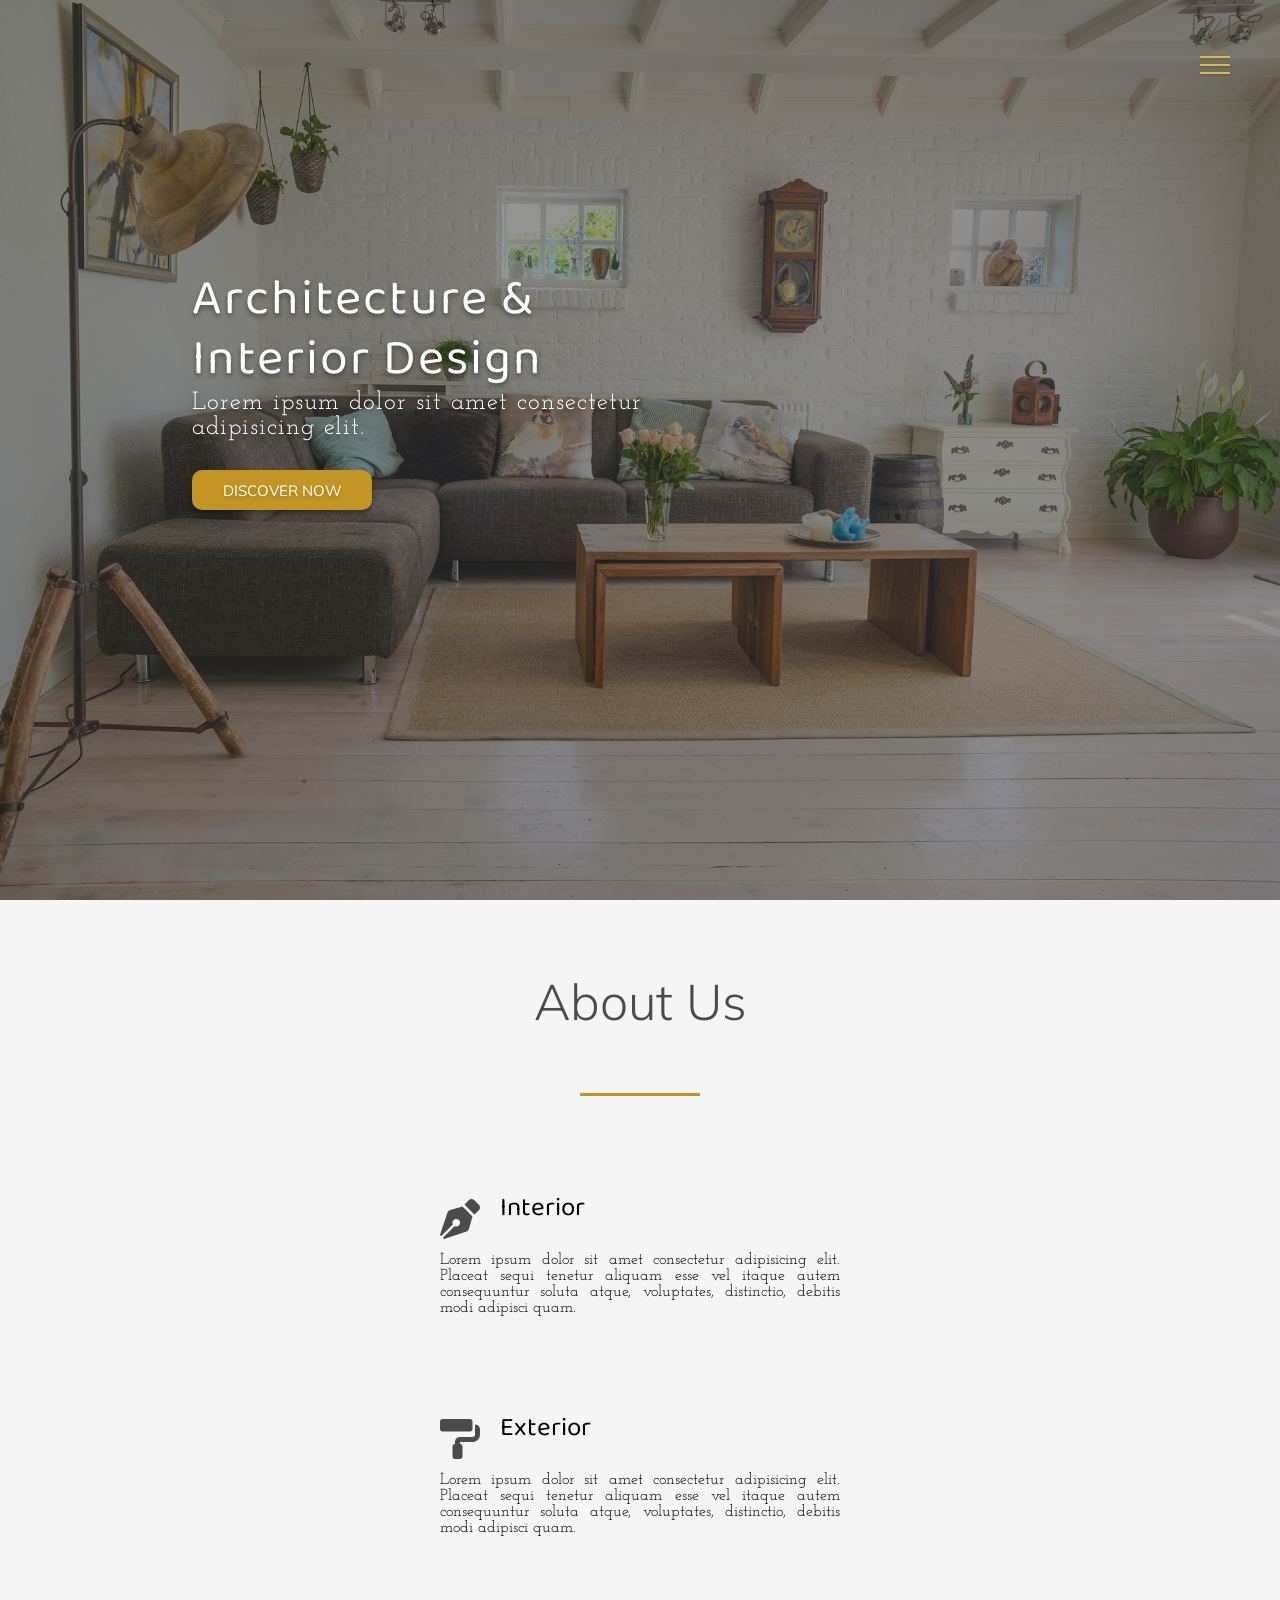
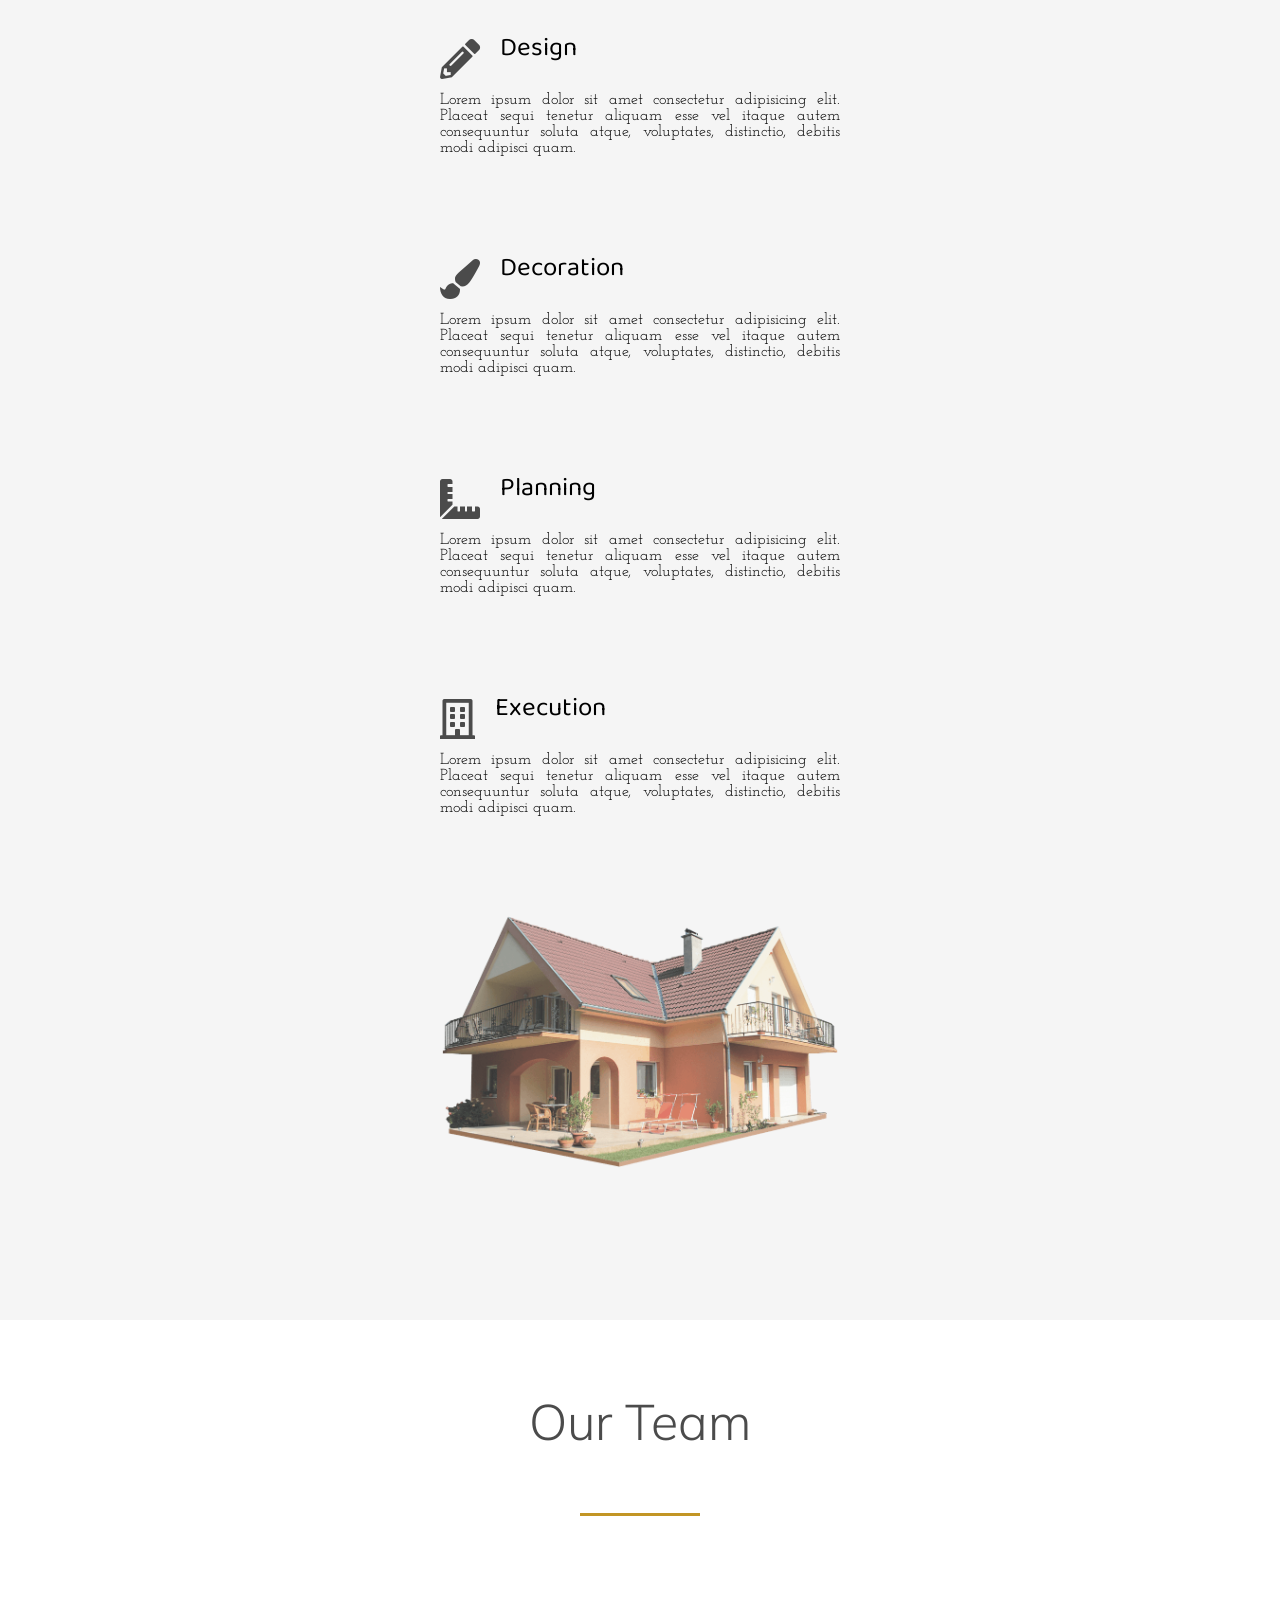
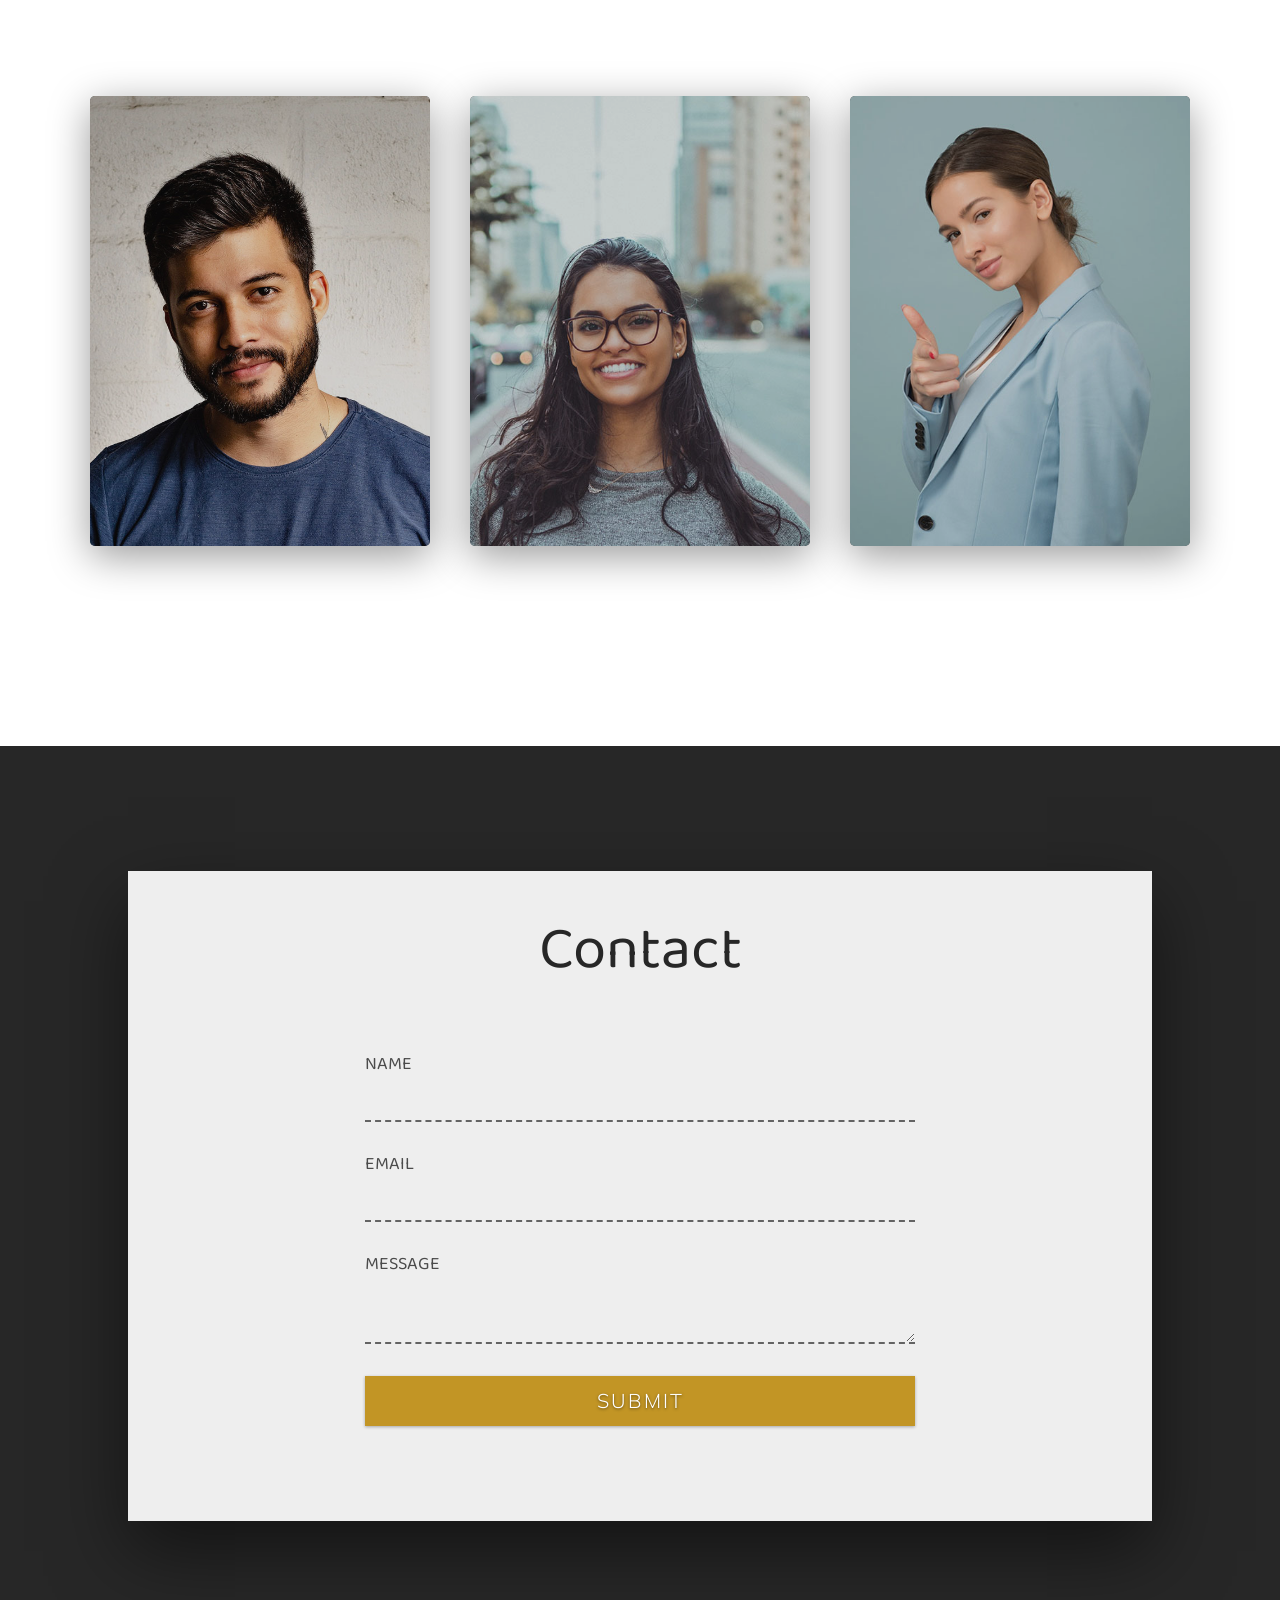
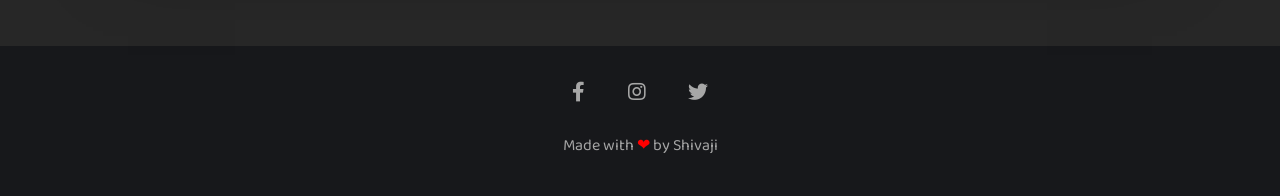
==== architecture/index.html @ 9f0a5a29 "Created Architecture website" ====
<!DOCTYPE html>
<html lang="en">
  <head>
    <meta charset="UTF-8" />
    <meta name="viewport" content="width=device-width, initial-scale=1.0" />
    <title>Architect Website</title>

    <!-- Font Awesome CSS -->
    <link
      rel="stylesheet"
      href="https://cdnjs.cloudflare.com/ajax/libs/font-awesome/5.14.0/css/all.min.css"
    />

    <!-- Google Fonts -->
    <link
      href="https://fonts.googleapis.com/css2?family=Baloo+Da+2:wght@400;500;600;700;800&family=Josefin+Slab:ital,wght@0,400;0,600;1,300;1,400;1,600&family=Mulish:ital,wght@0,300;0,400;0,500;1,300;1,400;1,500&display=swap"
      rel="stylesheet"
    />

    <!-- Custom CSS -->
    <link rel="stylesheet" href="style.css" />
  </head>
  <body>
    <div class="container">
      <div class="hamburger-menu">
        <div class="line line-1"></div>
        <div class="line line-2"></div>
        <div class="line line-3"></div>
        <span>Close</span>
      </div>
      <header class="header">
        <div class="img-wrapper">
          <img src="images/bg.jpg" alt="Background" />
        </div>
        <div class="banner">
          <h1>Architecture & Interior Design</h1>
          <p>Lorem ipsum dolor sit amet consectetur adipisicing elit.</p>
          <button>Discover now</button>
        </div>
      </header>

      <section class="sidebar">
        <ul class="menu">
          <li class="menu-item">
            <a href="#" class="menu-link" data-content="Home">Home</a>
          </li>
          <li class="menu-item">
            <a href="#" class="menu-link" data-content="About us">About us</a>
          </li>
          <li class="menu-item">
            <a href="#" class="menu-link" data-content="Team">Team</a>
          </li>
          <li class="menu-item">
            <a href="#" class="menu-link" data-content="Pricing">Pricing</a>
          </li>
          <li class="menu-item">
            <a href="#" class="menu-link" data-content="Contact">Contact</a>
          </li>
        </ul>
        <div class="social-media">
          <a href="#"><i class="fab fa-facebook-f"></i></a>
          <a href="#"><i class="fab fa-instagram"></i></a>
          <a href="#"><i class="fab fa-twitter"></i></a>
        </div>
      </section>

      <section class="about-us">
        <div class="section-header">
          <h1 class="section-heading">About Us</h1>
          <div class="underline"></div>
        </div>

        <div class="services">
          <div class="service">
            <div class="service-header">
              <i class="fas fa-pen-nib"></i>
              <h3>Interior</h3>
            </div>
            <p class="service-text">
              Lorem ipsum dolor sit amet consectetur adipisicing elit. Placeat
              sequi tenetur aliquam esse vel itaque autem consequuntur soluta
              atque, voluptates, distinctio, debitis modi adipisci quam.
            </p>
          </div>
          <div class="service">
            <div class="service-header">
              <i class="fas fa-paint-roller"></i>
              <h3>Exterior</h3>
            </div>
            <p class="service-text">
              Lorem ipsum dolor sit amet consectetur adipisicing elit. Placeat
              sequi tenetur aliquam esse vel itaque autem consequuntur soluta
              atque, voluptates, distinctio, debitis modi adipisci quam.
            </p>
          </div>
          <div class="service">
            <div class="service-header">
              <i class="fas fa-pencil-alt"></i>
              <h3>Design</h3>
            </div>
            <p class="service-text">
              Lorem ipsum dolor sit amet consectetur adipisicing elit. Placeat
              sequi tenetur aliquam esse vel itaque autem consequuntur soluta
              atque, voluptates, distinctio, debitis modi adipisci quam.
            </p>
          </div>
          <div class="service">
            <div class="service-header">
              <i class="fas fa-paint-brush"></i>
              <h3>Decoration</h3>
            </div>
            <p class="service-text">
              Lorem ipsum dolor sit amet consectetur adipisicing elit. Placeat
              sequi tenetur aliquam esse vel itaque autem consequuntur soluta
              atque, voluptates, distinctio, debitis modi adipisci quam.
            </p>
          </div>
          <div class="service">
            <div class="service-header">
              <i class="fas fa-ruler-combined"></i>
              <h3>Planning</h3>
            </div>
            <p class="service-text">
              Lorem ipsum dolor sit amet consectetur adipisicing elit. Placeat
              sequi tenetur aliquam esse vel itaque autem consequuntur soluta
              atque, voluptates, distinctio, debitis modi adipisci quam.
            </p>
          </div>
          <div class="service">
            <div class="service-header">
              <i class="far fa-building"></i>
              <h3>Execution</h3>
            </div>
            <p class="service-text">
              Lorem ipsum dolor sit amet consectetur adipisicing elit. Placeat
              sequi tenetur aliquam esse vel itaque autem consequuntur soluta
              atque, voluptates, distinctio, debitis modi adipisci quam.
            </p>
          </div>
          <div class="about-us-img-wrapper">
            <img src="images/house.png" alt="Aboutus" />
          </div>
        </div>
      </section>

      <section class="team">
        <div class="section-header">
          <h1 class="section-heading">Our Team</h1>
          <div class="underline"></div>
        </div>

        <div class="cards-wrapper">
          <div class="card" data-tilt>
            <div class="card-img-wrapper">
              <img src="images/person-1.jpg" alt="CEO" />
            </div>
            <div class="card-info">
              <h2>John Smith</h2>
              <h3>CEO</h3>
              <p>
                "Lorem ipsum dolor sit amet consectetur adipisicing elit.
                Ratione, consectetur!"
              </p>
              <button>Read More</button>
            </div>
          </div>
          <div class="card" data-tilt>
            <div class="card-img-wrapper">
              <img src="images/person-2.jpg" alt="Designer" />
            </div>
            <div class="card-info">
              <h2>Ann Brown</h2>
              <h3>Designer</h3>
              <p>
                "Lorem ipsum dolor sit amet consectetur adipisicing elit.
                Ratione, consectetur!"
              </p>
              <button>Read More</button>
            </div>
          </div>
          <div class="card" data-tilt>
            <div class="card-img-wrapper">
              <img src="images/person-3.jpg" alt="Architect" />
            </div>
            <div class="card-info">
              <h2>Mary Doe</h2>
              <h3>Architect</h3>
              <p>
                "Lorem ipsum dolor sit amet consectetur adipisicing elit.
                Ratione, consectetur!"
              </p>
              <button>Read More</button>
            </div>
          </div>
        </div>
      </section>

      <section class="contact">
        <div class="contact-wrapper">
          <div class="contact-left"></div>
          <div class="contact-right">
            <h1 class="contact-heading">Contact</h1>
            <form action="#">
              <div class="input-group">
                <input type="text" class="field" />
                <label class="input-label">Name</label>
              </div>
              <div class="input-group">
                <input type="email" class="field" />
                <label class="input-label">Email</label>
              </div>
              <div class="input-group">
                <textarea class="field"></textarea>
                <label class="message">Message</label>
              </div>
              <input type="submit" value="Submit" class="submit-btn" />
            </form>
          </div>
        </div>
      </section>

      <footer class="footer">
        <div class="footer-content">
          <p class="copyright">
            Made with <span style="color: red;">❤</span> by Shivaji
          </p>
          <div class="social-list">
            <a href="#"><i class="fab fa-facebook-f"></i></a>
            <a href="#"><i class="fab fa-instagram"></i></a>
            <a href="#"><i class="fab fa-twitter"></i></a>
          </div>
        </div>
      </footer>
    </div>

    <a href="#" class="scroll-btn" onclick="topFunction()" id="scroll-btn">
      <i class="fas fa-arrow-up"></i>
    </a>

    <!-- Custom JS -->
    <script src="main.js"></script>

    <!-- JQuery Plugin -->
    <script
      src="https://code.jquery.com/jquery-3.5.1.js"
      integrity="sha256-QWo7LDvxbWT2tbbQ97B53yJnYU3WhH/C8ycbRAkjPDc="
      crossorigin="anonymous"
    ></script>

    <!-- Tilt JS Plugin -->
    <script src="tilt.js"></script>
  </body>
</html>
---- architecture/style.css ----
* {
  margin: 0;
  padding: 0;
  outline: none;
  box-sizing: border-box;
  list-style: none;
  text-decoration: none;
}

html {
  font-size: 62.5%;
  scroll-behavior: smooth;
}

.hamburger-menu {
  width: 3rem;
  height: 3rem;
  position: fixed;
  top: 5rem;
  right: 5rem;
  z-index: 200;
  display: flex;
  flex-direction: column;
  justify-content: space-evenly;
  cursor: pointer;
  transition: right 0.7s;
}

.change .hamburger-menu {
  right: 33rem;
}

.line {
  width: 100%;
  height: 0.2rem;
  background-color: #e2b646;
  box-shadow: 0 0.1rem 0.2rem rgba(0, 0, 0, 0.2);
}

.change .line {
  background-color: rgba(0, 0, 0, 0.8);
}

.change .line-1 {
  transform: rotate(45deg) translate(0.3rem, 0.8rem);
}

.change .line-2 {
  opacity: 0;
  visibility: hidden;
}

.change .line-3 {
  transform: rotate(-45deg) translate(0.3rem, -0.8rem);
}

.hamburger-menu span {
  position: absolute;
  left: 5rem;
  width: 10rem;
  height: 4rem;
  background-color: #e2b646;
  display: flex;
  justify-content: center;
  align-items: center;
  color: #fff;
  font-family: "Baloo Da 2", serif;
  font-size: 1.6rem;
  letter-spacing: 0.1rem;
  opacity: 0;
  visibility: hidden;
  transition: all 0.2s;
}

.change .hamburger-menu:hover span {
  opacity: 1;
  visibility: visible;
}

.hamburger-menu span::before {
  content: "";
  position: absolute;
  border-left: 1rem solid transparent;
  border-right: 1rem solid #e2b646;
  border-bottom: 1rem solid transparent;
  border-top: 1rem solid transparent;
  top: 50%;
  left: -2rem;
  transform: translateY(-50%);
}

.header {
  width: 100%;
  height: 100vh;
  position: relative;
  perspective: 100rem;
  overflow: hidden;
}

.img-wrapper {
  width: 100%;
  height: 100%;
  background-color: rgba(0, 0, 0, 0.8);
  overflow: hidden;
}

.img-wrapper img {
  width: 100%;
  height: 100%;
  object-fit: cover;
  opacity: 0.5;
  animation: scale 25s;
}

@keyframes scale {
  0% {
    transform: scale(1.3);
  }
  100% {
    transform: scale(1);
  }
}

.banner {
  position: absolute;
  top: 30%;
  left: 15%;
}

.banner h1 {
  font-family: "Baloo Da 2", serif;
  font-size: 8rem;
  font-weight: 300;
  color: #fff;
  width: 50%;
  line-height: 9rem;
  letter-spacing: 0.2rem;
  text-shadow: 0 0.3rem 0.5rem rgba(0, 0, 0, 0.4);
  opacity: 0;
  animation: moveBanner 1s 0.5s forwards;
}

.banner p {
  font-family: "Josefin Slab", serif;
  font-size: 4rem;
  color: #fff;
  width: 70%;
  letter-spacing: 0.1rem;
  margin-bottom: 3rem;
  text-shadow: 0 0.3rem 0.5rem rgba(0, 0, 0, 0.4);
  opacity: 0;
  animation: moveBanner 1s 0.7s forwards;
}

.banner button {
  width: 25rem;
  height: 7rem;
  background-color: #c29525;
  border: none;
  font-family: "Mulish", serif;
  font-size: 2rem;
  text-transform: uppercase;
  color: #fff;
  text-shadow: 0 0.2rem 0.4rem rgba(0, 0, 0, 0.2);
  box-shadow: 0 0.3rem 0.5rem rgba(0, 0, 0, 0.4);
  border-radius: 1rem;
  opacity: 0;
  animation: moveBanner 1s 0.9s forwards;
}

@keyframes moveBanner {
  0% {
    transform: translateY(40rem) rotateY(-20deg);
  }
  100% {
    transform: translateY(0) rotateY(0);
    opacity: 1;
  }
}

.sidebar {
  width: 40rem;
  height: 100vh;
  position: fixed;
  top: 0;
  right: -40rem;
  background-color: #fff;
  transition: right 0.5s;
  z-index: 100;
}

.change .sidebar {
  right: 0;
}

.menu {
  position: absolute;
  top: 40%;
  left: 50%;
  transform: translate(-50%, -50%);
}

.menu-item {
  text-align: center;
}

.menu-link {
  font-family: "Baloo Da 2", serif;
  font-size: 4rem;
  color: #555;
  position: relative;
}

.menu-link::before {
  content: attr(data-content);
  position: absolute;
  top: 0;
  left: 0;
  color: #c29525;
  width: 0;
  overflow: hidden;
  white-space: nowrap;
  transition: width 0.3s ease-in-out;
}

.menu-link:hover::before {
  width: 100%;
}

.social-media {
  position: absolute;
  bottom: 3rem;
  width: 100%;
  display: flex;
  justify-content: center;
}

.social-media i {
  font-size: 2.2rem;
  margin: 3rem;
  width: 4.5rem;
  height: 4.5rem;
  background-color: #777;
  color: #fff;
  display: flex;
  justify-content: center;
  align-items: center;
  border-radius: 50%;
  transition: background-color 0.35s;
}

.social-media i:hover {
  background-color: #c29525;
}

.about-us {
  width: 100%;
  background-color: #f5f5f5;
  padding-bottom: 15rem;
}

.section-header {
  display: flex;
  flex-direction: column;
  align-items: center;
  padding: 7rem 0 10rem 0;
}

.section-heading {
  font-family: "Mulish", serif;
  font-size: 5rem;
  font-weight: 300;
  color: #4b4b4b;
  margin-bottom: 6rem;
}

.underline {
  width: 12rem;
  height: 0.3rem;
  background-color: #c29525;
}

.services {
  width: 100%;
  height: 100%;
  display: grid;
  grid-template-columns: repeat(16, 1fr);
  grid-template-rows: repeat(6, 6rem);
  grid-row-gap: 4rem;
}

.service {
  width: 100%;
  margin-bottom: 2rem;
}

.service:nth-child(1) {
  grid-column: 4/7;
  grid-row: 1/3;
}
.service:nth-child(2) {
  grid-column: 3/6;
  grid-row: 3/5;
}
.service:nth-child(3) {
  grid-column: 4/7;
  grid-row: 5/-1;
}
.service:nth-child(4) {
  grid-column: 11/14;
  grid-row: 1/3;
}
.service:nth-child(5) {
  grid-column: 12/15;
  grid-row: 3/5;
}
.service:nth-child(6) {
  grid-column: 11/14;
  grid-row: 5/-1;
}

.service-header {
  display: flex;
  align-items: center;
  margin-bottom: 1rem;
}

.service-header i {
  font-size: 4rem;
  color: #4b4b4b;
  margin-right: 2rem;
}

.service-header h3 {
  font-family: "Baloo Da 2", serif;
  font-size: 2.6rem;
  line-height: 2.6rem;
  font-weight: 400;
  margin-bottom: 2rem;
}

.service-text {
  font-family: "Josefin Slab", serif;
  font-size: 1.6rem;
  text-align: justify;
}

.about-us-img-wrapper {
  grid-column: 7/11;
  grid-row: 2/5;
  width: 100%;
}

.about-us-img-wrapper img {
  height: 100%;
  object-fit: cover;
  opacity: 0.8;
}

.team {
  display: flex;
  flex-direction: column;
  justify-content: center;
  align-items: center;
  padding: 0 5rem 20rem 5rem;
}

.cards-wrapper {
  display: flex;
  justify-content: space-evenly;
  margin-top: 8rem;
  width: 100%;
}

.card {
  width: 37rem;
  height: 45rem;
  box-shadow: 0 1rem 4rem rgba(0, 0, 0, 0.4);
  border-radius: 0.5rem;
  position: relative;
}

.card-img-wrapper {
  width: 100%;
  height: 100%;
  background-color: #262626;
  border-radius: 0.5rem;
}

.card-img-wrapper img {
  width: 100%;
  height: 100%;
  object-fit: cover;
  opacity: 0.8;
  border-radius: 0.5rem;
  transition: opacity 0.3s;
}

.card:hover .card-img-wrapper img {
  opacity: 0.5;
}

.card-info {
  position: absolute;
  bottom: 0;
  padding: 2rem;
  text-shadow: 0 0.2rem 0.5rem rgba(0, 0, 0, 0.4);
  opacity: 0;
  visibility: hidden;
  transition: all 0.3s;
}

.card:hover .card-info {
  bottom: 2rem;
  opacity: 1;
  visibility: visible;
}

.card-info h2 {
  font-family: "Baloo Da 2", serif;
  font-size: 2.5rem;
  line-height: 2.5rem;
  font-weight: 300;
  color: #eee;
}

.card-info h3 {
  font-family: "Mulish", serif;
  font-size: 2rem;
  font-weight: 500;
  color: #a52a2a;
  margin-bottom: 1rem;
}

.card-info p {
  font-family: "Baloo Da 2", serif;
  font-size: 1.4rem;
  line-height: 1.6rem;
  font-weight: 300;
  color: #eee;
  width: 80%;
  margin-bottom: 2rem;
}

.card-info button {
  width: 10rem;
  height: 3rem;
  background-color: #c29525;
  border: none;
  font-family: "Baloo Da 2", serif;
  font-size: 1.4rem;
  line-height: 1.5rem;
  color: #eee;
  border-radius: 0.3rem;
  box-shadow: 0 0.1rem 0.8rem rgba(0, 0, 0, 0.4);
}

.contact {
  width: 100%;
  height: 100vh;
  background-color: #272727;
  display: flex;
  justify-content: center;
  align-items: center;
}

.contact-wrapper {
  width: 60%;
  height: 75rem;
  display: flex;
  box-shadow: 0 3rem 7rem rgba(0, 0, 0, 0.5);
}

.contact-left {
  width: 35%;
  background: linear-gradient(rgba(15, 15, 15, 0.6), rgba(22, 22, 22, 0.9)),
    url("images/contact-bg.jpg") center no-repeat;
  background-size: cover;
}

.contact-right {
  width: 65%;
  background-color: #eee;
  padding: 3rem 10rem 10rem 10rem;
}

.contact-heading {
  font-family: "Baloo Da 2", serif;
  font-size: 6rem;
  font-weight: 300;
  color: #272727;
  margin-bottom: 5rem;
  text-align: center;
}

.contact-right form {
  width: 100%;
  display: flex;
  flex-direction: column;
  align-items: center;
}

.input-group {
  position: relative;
}

.field {
  width: 45rem;
  background-color: transparent;
  border: none;
  border-bottom: 0.2rem dashed #636363;
  margin: 3rem 0;
  padding: 1rem 1rem 1rem 0;
  font-family: "Mulish", serif;
  font-size: 1.6rem;
  color: #4b4b4b;
}

.input-group input {
  height: 4rem;
}

.input-group textarea {
  max-height: 7rem;
  max-width: 45rem;
}

.field:focus {
  border-bottom-style: solid;
}

.input-group label {
  position: absolute;
  left: 0;
  top: -0.3rem;
  font-family: "Baloo Da 2", serif;
  font-size: 1.8rem;
  color: #4b4b4b;
  text-transform: uppercase;
  pointer-events: none;
  transition: all 0.3s;
}

.input-label {
  bottom: 3rem;
}

.message {
  bottom: 6rem;
}

/* .field:focus ~ label {
  transform: translateY(-3rem);
  font-size: 1.2rem;
} */

.submit-btn {
  width: 45rem;
  height: 5rem;
  background-color: #c29525;
  color: #fff;
  border: none;
  font-family: "Mulish", serif;
  font-size: 2rem;
  font-weight: 300;
  text-transform: uppercase;
  letter-spacing: 0.2rem;
  cursor: pointer;
  text-shadow: 0 0.1rem 0.3rem rgba(0, 0, 0, 0.5);
  box-shadow: 0 0.1rem 0.3rem rgba(0, 0, 0, 0.3);
}

.footer {
  width: 100%;
  height: 15rem;
  background-color: #17181b;
  display: flex;
  justify-content: center;
  align-items: center;
}

.footer-content {
  width: 60%;
  display: flex;
  justify-content: space-between;
}

.copyright {
  font-family: "Baloo Da 2", serif;
  font-size: 1.6rem;
  color: #a7a7a7;
}

.social-list a {
  margin: 0 2rem;
}

.social-list i {
  font-size: 2rem;
  color: #a7a7a7;
}

.social-list i:hover {
  color: #e2b646;
}

.scroll-btn {
  position: fixed;
  right: 5rem;
  bottom: 5rem;
  width: 4.5rem;
  height: 4.5rem;
  background-color: #e2b646;
  display: flex;
  justify-content: center;
  align-items: center;
  font-size: 2rem;
  color: #fff;
  box-shadow: 0 0.1rem 0.6rem rbad(0, 0, 0, 0.2);
  border-radius: 0.6rem;
}

@media (max-width: 1500px) {
  .about-us-img-wrapper {
    grid-row: 3/-2;
  }

  .service:nth-child(2) {
    grid-column: 3/6;
    grid-row: 4/6;
  }
  .service:nth-child(3) {
    grid-column: 4/7;
    grid-row: 6/-1;
  }
  .service:nth-child(5) {
    grid-column: 12/15;
    grid-row: 4/6;
  }
  .service:nth-child(6) {
    grid-column: 11/14;
    grid-row: 6/-1;
  }

  .card {
    width: 34rem;
  }

  .contact-wrapper {
    width: 80%;
    height: 65rem;
  }
  .footer-content {
    width: 80%;
  }
}

@media (max-width: 1400px) {
  .banner h1 {
    font-size: 6rem;
    line-height: 7rem;
  }

  .banner p {
    font-size: 3rem;
  }

  .banner button {
    width: 20rem;
    height: 5rem;
    font-size: 1.6rem;
  }

  .menu-link {
    font-size: 3rem;
  }

  .service:nth-child(1) {
    grid-column: 3 / 7;
  }

  .service:nth-child(2) {
    grid-column: 2 / 6;
  }

  .service:nth-child(3) {
    grid-column: 3 / 7;
  }

  .service:nth-child(4) {
    grid-column: 11 / 15;
  }

  .service:nth-child(5) {
    grid-column: 12 / 16;
  }

  .service:nth-child(6) {
    grid-column: 11 / 15;
  }
}

@media (max-width: 1300px) {
  .banner h1 {
    font-size: 5rem;
    line-height: 6rem;
  }

  .banner p {
    font-size: 2.5rem;
  }

  .banner button {
    width: 18rem;
    height: 4rem;
    font-size: 1.5rem;
  }

  .services {
    display: flex;
    flex-direction: column;
    align-items: center;
  }

  .service {
    width: 40rem;
    margin-bottom: 6rem;
  }

  .about-us-img-wrapper {
    width: 40rem;
  }

  .about-us-img-wrapper img {
    width: 100%;
  }

  .contact-left {
    width: 0;
  }

  .contact-right {
    width: 100%;
  }

  .field {
    width: 55rem;
  }

  .input-group textarea {
    max-width: 55rem;
  }

  .submit-btn {
    width: 55rem;
  }

  .footer-content {
    flex-direction: column;
    align-items: center;
    text-align: center;
    width: 50%;
  }

  .copyright {
    order: 1;
    margin-top: 3rem;
  }
}

@media (max-width: 700px) {
  .banner h1 {
    font-size: 4rem;
    line-height: 5rem;
  }

  .banner p {
    font-size: 2rem;
  }

  .field {
    width: 35rem;
  }

  .input-group textarea {
    max-width: 35rem;
  }

  .submit-btn {
    width: 35rem;
  }
}

@media (max-width: 500px) {
  html {
    font-size: 45%;
  }

  .sidebar {
    width: 100%;
    right: -100%;
  }

  .change .hamburger-menu {
    right: 38rem;
  }

  .service {
    width: 30rem;
  }

  .footer {
    height: 18rem;
  }
}
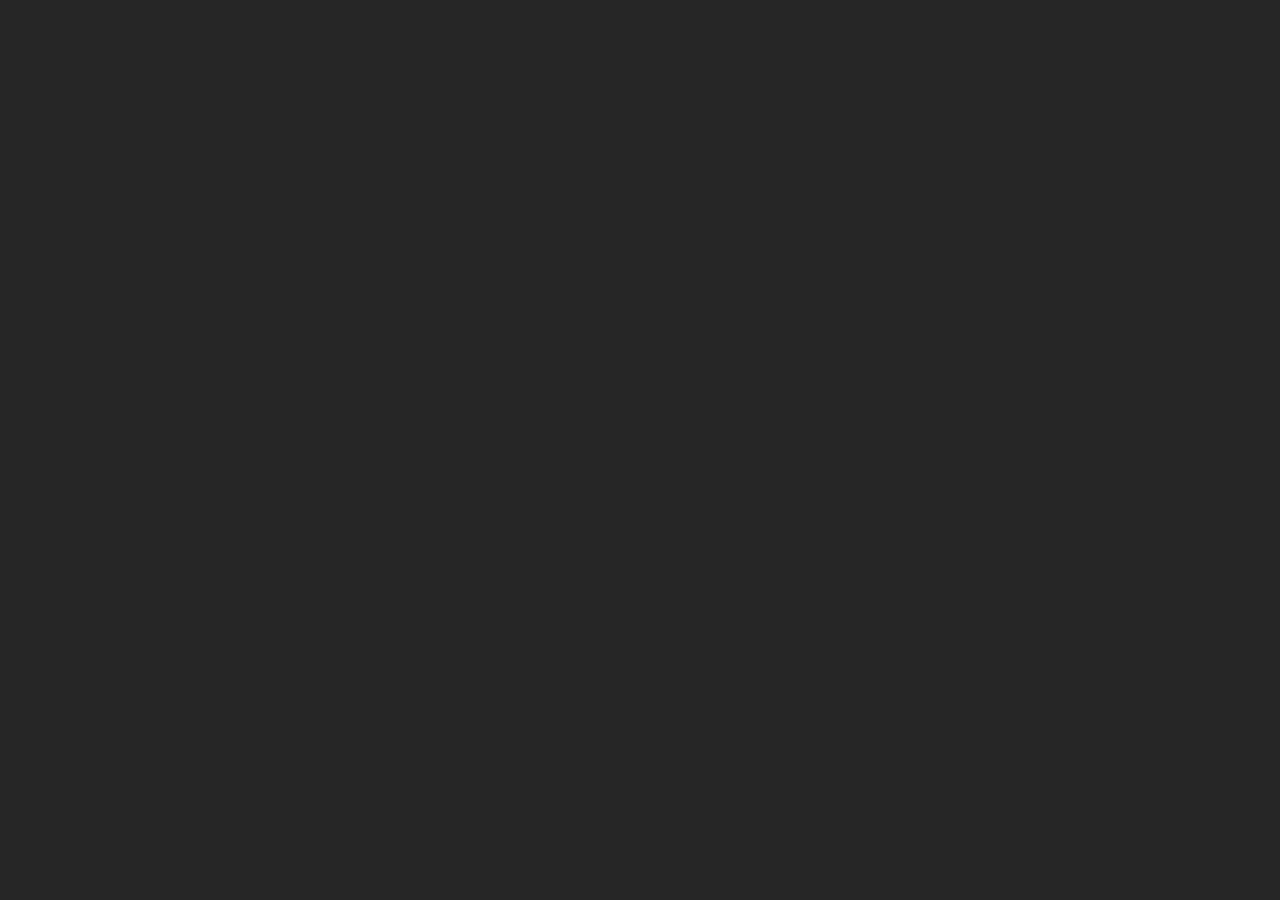
==== commit 3a87cd7c: "Added loading page feature" ====
--- a/architecture/index.html
+++ b/architecture/index.html
@@ -21,6 +21,19 @@
     <link rel="stylesheet" href="style.css" />
   </head>
   <body>
+    <div class="spinner-container">
+      <div class="circles">
+        <div></div>
+        <div></div>
+        <div></div>
+        <div></div>
+        <div></div>
+        <div></div>
+        <div></div>
+        <div></div>
+      </div>
+    </div>
+
     <div class="container">
       <div class="hamburger-menu">
         <div class="line line-1"></div>
@@ -45,16 +58,20 @@
             <a href="#" class="menu-link" data-content="Home">Home</a>
           </li>
           <li class="menu-item">
-            <a href="#" class="menu-link" data-content="About us">About us</a>
-          </li>
-          <li class="menu-item">
-            <a href="#" class="menu-link" data-content="Team">Team</a>
-          </li>
-          <li class="menu-item">
+            <a href="#aboutus" class="menu-link" data-content="About us"
+              >About us</a
+            >
+          </li>
+          <li class="menu-item">
+            <a href="#team" class="menu-link" data-content="Team">Team</a>
+          </li>
+          <!-- <li class="menu-item">
             <a href="#" class="menu-link" data-content="Pricing">Pricing</a>
-          </li>
-          <li class="menu-item">
-            <a href="#" class="menu-link" data-content="Contact">Contact</a>
+          </li> -->
+          <li class="menu-item">
+            <a href="#contact" class="menu-link" data-content="Contact"
+              >Contact</a
+            >
           </li>
         </ul>
         <div class="social-media">
@@ -64,7 +81,7 @@
         </div>
       </section>
 
-      <section class="about-us">
+      <section class="about-us" id="aboutus">
         <div class="section-header">
           <h1 class="section-heading">About Us</h1>
           <div class="underline"></div>
@@ -143,7 +160,7 @@
         </div>
       </section>
 
-      <section class="team">
+      <section class="team" id="team">
         <div class="section-header">
           <h1 class="section-heading">Our Team</h1>
           <div class="underline"></div>
@@ -195,7 +212,7 @@
         </div>
       </section>
 
-      <section class="contact">
+      <section class="contact" id="contact">
         <div class="contact-wrapper">
           <div class="contact-left"></div>
           <div class="contact-right">
@@ -231,11 +248,11 @@
           </div>
         </div>
       </footer>
+
+      <a href="#" class="scroll-btn" onclick="topFunction()" id="scroll-btn">
+        <i class="fas fa-arrow-up"></i>
+      </a>
     </div>
-
-    <a href="#" class="scroll-btn" onclick="topFunction()" id="scroll-btn">
-      <i class="fas fa-arrow-up"></i>
-    </a>
 
     <!-- Custom JS -->
     <script src="main.js"></script>
--- a/architecture/style.css
+++ b/architecture/style.css
@@ -10,6 +10,157 @@
 html {
   font-size: 62.5%;
   scroll-behavior: smooth;
+}
+
+.spinner-container {
+  position: absolute;
+  top: 0;
+  left: 0;
+  width: 100%;
+  height: 100vh;
+  background-color: #262626;
+  display: flex;
+  justify-content: center;
+  align-items: center;
+  transition: all 1s;
+  z-index: 300;
+}
+
+.display .spinner-container {
+  opacity: 0;
+  visibility: hidden;
+}
+
+.circles {
+  width: 8rem;
+  height: 8rem;
+  position: relative;
+  opacity: 0;
+  visibility: hidden;
+  animation: displayCircles 4s;
+}
+
+@keyframes displayCircles {
+  0% {
+    opacity: 0;
+    visibility: hidden;
+  }
+  25% {
+    opacity: 1;
+    visibility: visible;
+  }
+  90% {
+    opacity: 1;
+    visibility: visible;
+  }
+  100% {
+    opacity: 0;
+    visibility: hidden;
+  }
+}
+
+.circles div {
+  animation: circles 1.2s cubic-bezier(0.5, 0, 0.5, 1) infinite;
+  transform-origin: 4rem 4rem;
+}
+
+.circles div::after {
+  content: "";
+  position: absolute;
+  width: 0.7rem;
+  height: 0.7rem;
+  border-radius: 50%;
+  background-color: #c29525;
+  margin: -0.4rem 0 0 -0.4rem;
+}
+
+.circles div:nth-child(1) {
+  animation-delay: -0.036s;
+}
+
+.circles div:nth-child(1)::after {
+  top: 6.3rem;
+  left: 6.3rem;
+}
+
+.circles div:nth-child(2) {
+  animation-delay: -0.072s;
+}
+
+.circles div:nth-child(2)::after {
+  top: 6.8rem;
+  left: 5.6rem;
+}
+
+.circles div:nth-child(3) {
+  animation-delay: -0.108s;
+}
+
+.circles div:nth-child(3)::after {
+  top: 7.1rem;
+  left: 4.8rem;
+}
+
+.circles div:nth-child(4) {
+  animation-delay: -0.144s;
+}
+
+.circles div:nth-child(4)::after {
+  top: 7.2rem;
+  left: 4rem;
+}
+
+.circles div:nth-child(5) {
+  animation-delay: -0.18s;
+}
+
+.circles div:nth-child(5)::after {
+  top: 7.1rem;
+  left: 3.2rem;
+}
+
+.circles div:nth-child(6) {
+  animation-delay: -0.216s;
+}
+
+.circles div:nth-child(6)::after {
+  top: 6.8rem;
+  left: 2.4rem;
+}
+
+.circles div:nth-child(7) {
+  animation-delay: -0.252s;
+}
+
+.circles div:nth-child(7)::after {
+  top: 6.3rem;
+  left: 1.7rem;
+}
+
+.circles div:nth-child(8) {
+  animation-delay: -0.288s;
+}
+
+.circles div:nth-child(8)::after {
+  top: 5.6rem;
+  left: 1.2rem;
+}
+
+@keyframes circles {
+  0% {
+    transform: rotate(0);
+  }
+  100% {
+    transform: rotate(360deg);
+  }
+}
+
+.container {
+  display: none;
+}
+
+.display .container {
+  display: block;
 }
 
 .hamburger-menu {
@@ -622,24 +773,7 @@
 
 @media (max-width: 1500px) {
   .about-us-img-wrapper {
-    grid-row: 3/-2;
-  }
-
-  .service:nth-child(2) {
-    grid-column: 3/6;
-    grid-row: 4/6;
-  }
-  .service:nth-child(3) {
-    grid-column: 4/7;
-    grid-row: 6/-1;
-  }
-  .service:nth-child(5) {
-    grid-column: 12/15;
-    grid-row: 4/6;
-  }
-  .service:nth-child(6) {
-    grid-column: 11/14;
-    grid-row: 6/-1;
+    grid-row: 3 / -1;
   }
 
   .card {
@@ -650,6 +784,7 @@
     width: 80%;
     height: 65rem;
   }
+
   .footer-content {
     width: 80%;
   }
@@ -701,6 +836,35 @@
 }
 
 @media (max-width: 1300px) {
+  .team {
+    padding-bottom: 5rem;
+  }
+
+  .cards-wrapper {
+    flex-direction: column;
+    align-items: center;
+    margin-top: 4rem;
+  }
+
+  .card {
+    margin-bottom: 8rem;
+  }
+
+  .contact-wrapper {
+    width: 90%;
+    height: 55rem;
+  }
+
+  .contact-heading {
+    margin-bottom: 2rem;
+  }
+
+  .field {
+    margin: 2rem 0;
+  }
+}
+
+@media (max-width: 1000px) {
   .banner h1 {
     font-size: 5rem;
     line-height: 6rem;
